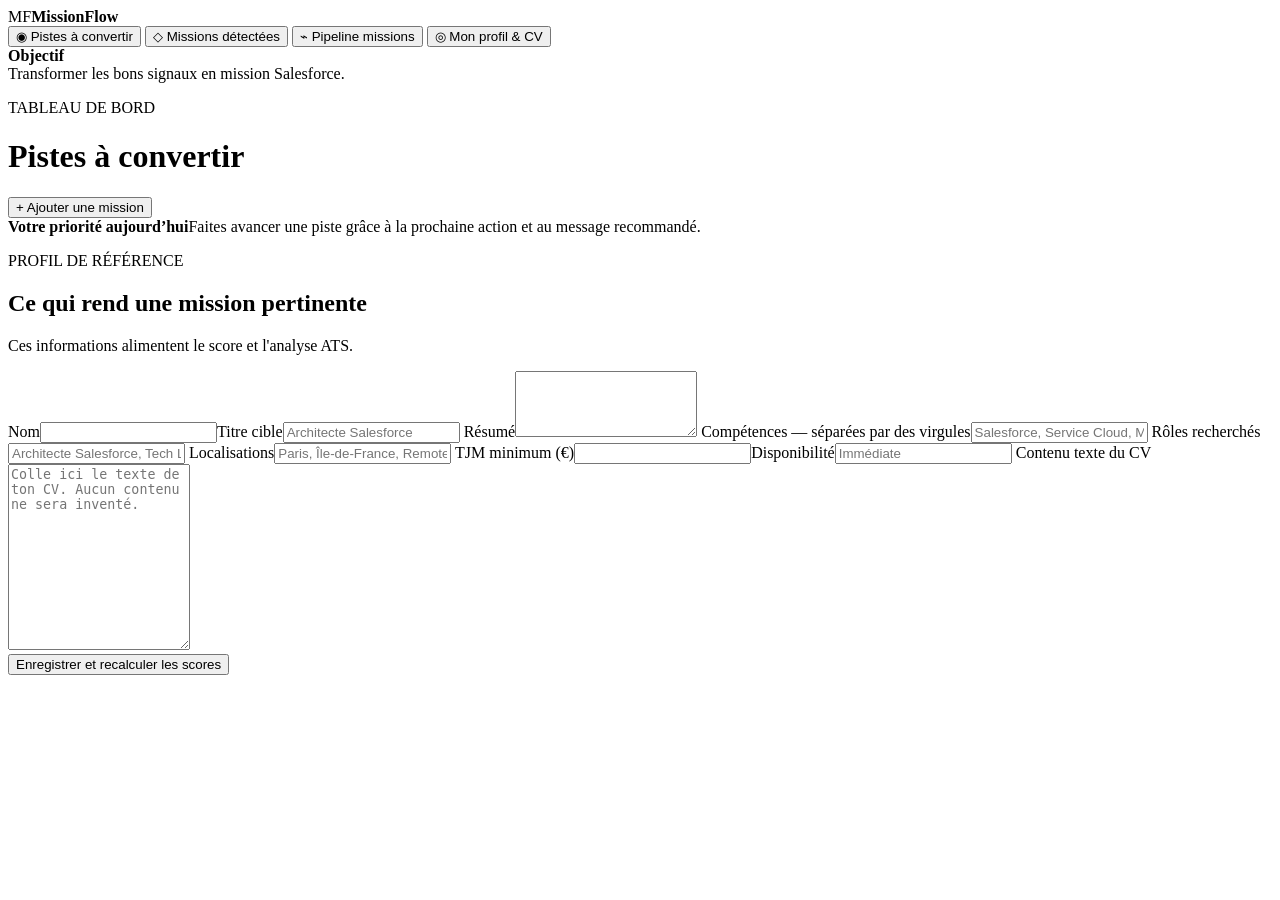
==== app/static/index.html @ 4545c94c "Hide mission action on lead view" ====
<!doctype html>
<html lang="fr">
<head>
  <meta charset="utf-8">
  <meta name="viewport" content="width=device-width, initial-scale=1">
  <title>MissionFlow — CRM de recherche de mission</title>
  <link rel="stylesheet" href="/static/styles.css">
  <link rel="stylesheet" href="/static/leads.css">
</head>
<body>
  <aside>
    <div class="brand"><span>MF</span><strong>MissionFlow</strong></div>
    <nav>
      <button class="nav active" data-view="leads">◉ <span>Pistes à convertir</span></button>
      <button class="nav" data-view="opportunities">◇ <span>Missions détectées</span></button>
      <button class="nav" data-view="pipeline">⌁ <span>Pipeline missions</span></button>
      <button class="nav" data-view="profile">◎ <span>Mon profil & CV</span></button>
    </nav>
    <div class="aside-note"><b>Objectif</b><br>Transformer les bons signaux en mission Salesforce.</div>
  </aside>
  <main>
    <header>
      <div><p class="eyebrow">TABLEAU DE BORD</p><h1 id="page-title">Pistes à convertir</h1></div>
      <button class="primary hidden" id="open-modal">+ Ajouter une mission</button>
    </header>
    <section id="stats" class="stats"></section>
    <section id="pipeline-view" class="view hidden"><div id="kanban" class="kanban"></div></section>
    <section id="opportunities-view" class="view hidden"><div id="mission-list" class="mission-list"></div></section>
    <section id="leads-view" class="view"><div class="panel lead-intro"><b>Votre priorité aujourd’hui</b><span>Faites avancer une piste grâce à la prochaine action et au message recommandé.</span></div><div id="lead-list" class="mission-list"></div></section>
    <section id="profile-view" class="view hidden">
      <form id="profile-form" class="panel profile-grid">
        <div class="full"><p class="eyebrow">PROFIL DE RÉFÉRENCE</p><h2>Ce qui rend une mission pertinente</h2><p class="muted">Ces informations alimentent le score et l'analyse ATS.</p></div>
        <label>Nom<input name="name" required></label><label>Titre cible<input name="title" placeholder="Architecte Salesforce"></label>
        <label class="full">Résumé<textarea name="summary" rows="4"></textarea></label>
        <label class="full">Compétences — séparées par des virgules<input name="skills" placeholder="Salesforce, Service Cloud, MuleSoft, Architecture"></label>
        <label>Rôles recherchés<input name="preferred_roles" placeholder="Architecte Salesforce, Tech Lead"></label>
        <label>Localisations<input name="preferred_locations" placeholder="Paris, Île-de-France, Remote"></label>
        <label>TJM minimum (€)<input name="minimum_daily_rate" type="number"></label><label>Disponibilité<input name="availability" placeholder="Immédiate"></label>
        <label class="full">Contenu texte du CV<textarea name="cv_text" rows="12" placeholder="Colle ici le texte de ton CV. Aucun contenu ne sera inventé."></textarea></label>
        <div class="full"><button class="primary" type="submit">Enregistrer et recalculer les scores</button></div>
      </form>
    </section>
  </main>

  <dialog id="mission-modal">
    <form id="mission-form" method="dialog">
      <div class="modal-head"><div><p class="eyebrow">NOUVELLE OPPORTUNITÉ</p><h2>Ajouter une mission</h2></div><button class="icon" value="cancel">×</button></div>
      <label>Intitulé<input name="title" required placeholder="Architecte Salesforce"></label>
      <label>Entreprise / intermédiaire<input name="company"></label>
      <div class="row"><label>Localisation<input name="location" placeholder="Paris"></label><label>Mode<input name="work_mode" placeholder="Hybride"></label></div>
      <label>TJM proposé (€)<input name="daily_rate" type="number"></label>
      <label>Lien source<input name="source_url" type="url"></label>
      <label>Description<textarea name="description" rows="9" required></textarea></label>
      <button class="primary wide" type="submit">Scorer cette mission</button>
    </form>
  </dialog>

  <dialog id="ats-modal"><div id="ats-content"></div></dialog>
  <dialog id="coach-modal"><div id="coach-content"></div></dialog>
  <div id="toast"></div>
  <script src="/static/app.js"></script>
</body>
</html>
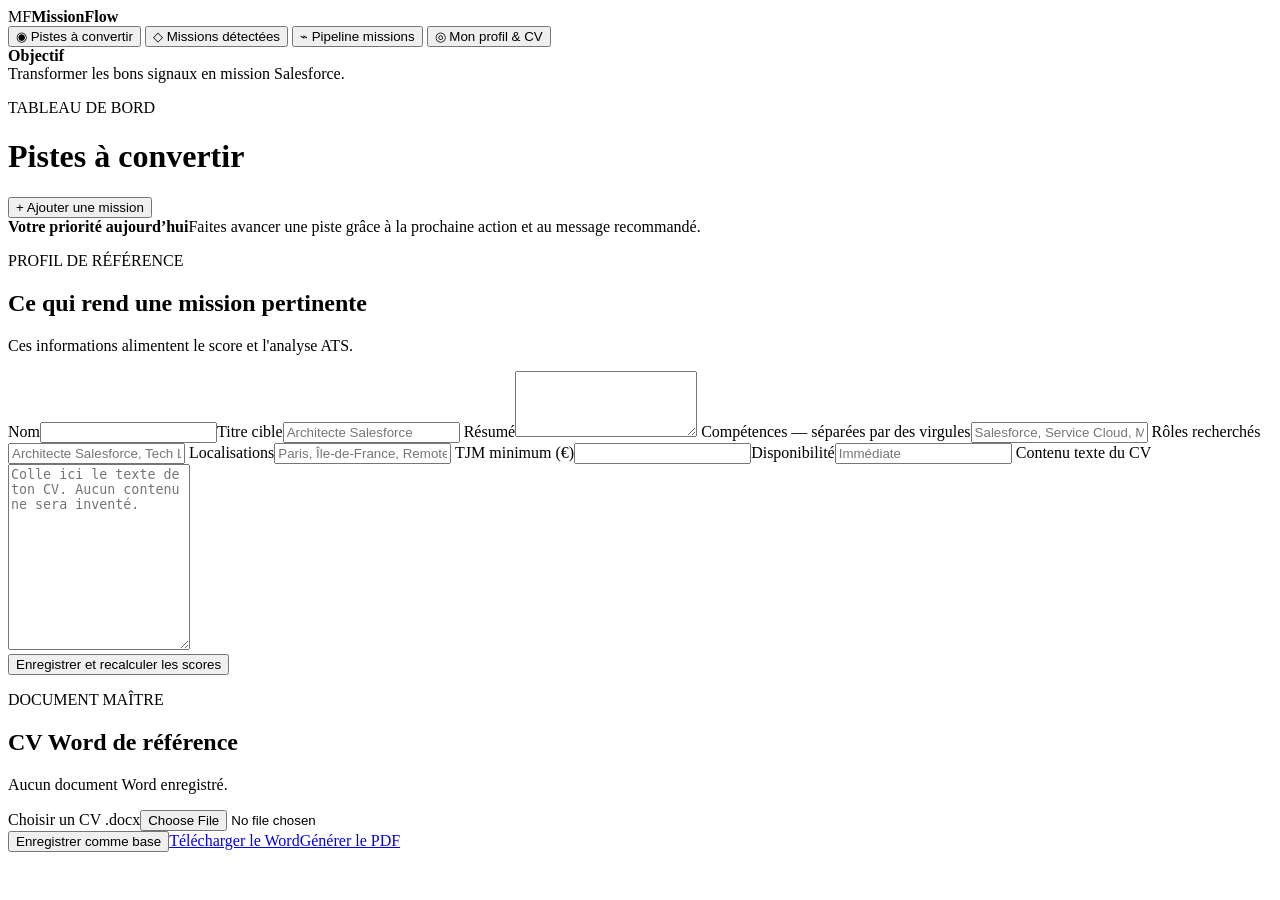
==== commit f0097174: "Add private base CV and PDF export" ====
--- a/app/static/index.html
+++ b/app/static/index.html
@@ -6,6 +6,7 @@
   <title>MissionFlow — CRM de recherche de mission</title>
   <link rel="stylesheet" href="/static/styles.css">
   <link rel="stylesheet" href="/static/leads.css">
+  <link rel="stylesheet" href="/static/cv.css">
 </head>
 <body>
   <aside>
@@ -39,6 +40,11 @@
         <label class="full">Contenu texte du CV<textarea name="cv_text" rows="12" placeholder="Colle ici le texte de ton CV. Aucun contenu ne sera inventé."></textarea></label>
         <div class="full"><button class="primary" type="submit">Enregistrer et recalculer les scores</button></div>
       </form>
+      <section class="panel cv-reference">
+        <div><p class="eyebrow">DOCUMENT MAÎTRE</p><h2>CV Word de référence</h2><p class="muted" id="cv-reference-status">Aucun document Word enregistré.</p></div>
+        <label class="cv-upload">Choisir un CV .docx<input id="cv-file" type="file" accept=".docx,application/vnd.openxmlformats-officedocument.wordprocessingml.document"></label>
+        <div class="cv-actions"><button class="primary" id="upload-cv" type="button">Enregistrer comme base</button><a class="text-button hidden" id="download-word" href="/api/profile/cv/word">Télécharger le Word</a><a class="primary hidden" id="download-pdf" href="/api/profile/cv/pdf">Générer le PDF</a></div>
+      </section>
     </section>
   </main>
 
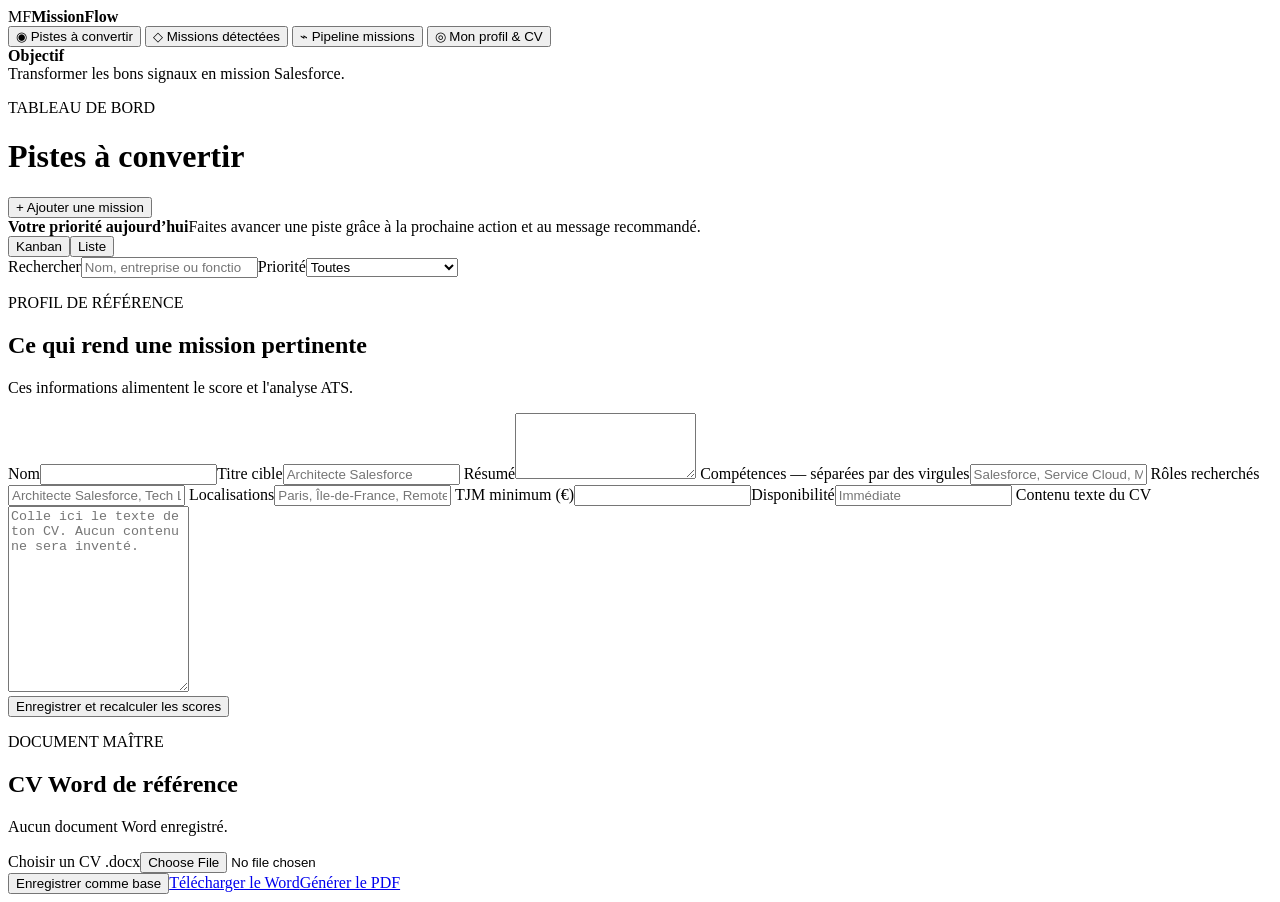
==== commit 1ad0d411: "Add lead Kanban workflow" ====
--- a/app/static/index.html
+++ b/app/static/index.html
@@ -27,7 +27,12 @@
     <section id="stats" class="stats"></section>
     <section id="pipeline-view" class="view hidden"><div id="kanban" class="kanban"></div></section>
     <section id="opportunities-view" class="view hidden"><div id="mission-list" class="mission-list"></div></section>
-    <section id="leads-view" class="view"><div class="panel lead-intro"><b>Votre priorité aujourd’hui</b><span>Faites avancer une piste grâce à la prochaine action et au message recommandé.</span></div><div id="lead-list" class="mission-list"></div></section>
+    <section id="leads-view" class="view">
+      <div class="panel lead-intro"><div><b>Votre priorité aujourd’hui</b><span>Faites avancer une piste grâce à la prochaine action et au message recommandé.</span></div><div class="lead-view-switch" role="group" aria-label="Affichage des pistes"><button class="view-toggle active" data-lead-layout="kanban">Kanban</button><button class="view-toggle" data-lead-layout="list">Liste</button></div></div>
+      <div class="lead-filters"><label>Rechercher<input id="lead-search" type="search" placeholder="Nom, entreprise ou fonction"></label><label>Priorité<select id="lead-priority"><option value="all">Toutes</option><option value="high">Haute — 75 et plus</option><option value="medium">Moyenne — 50 à 74</option><option value="low">Faible — moins de 50</option></select></label></div>
+      <div id="lead-kanban" class="lead-kanban"></div>
+      <div id="lead-list" class="mission-list hidden"></div>
+    </section>
     <section id="profile-view" class="view hidden">
       <form id="profile-form" class="panel profile-grid">
         <div class="full"><p class="eyebrow">PROFIL DE RÉFÉRENCE</p><h2>Ce qui rend une mission pertinente</h2><p class="muted">Ces informations alimentent le score et l'analyse ATS.</p></div>
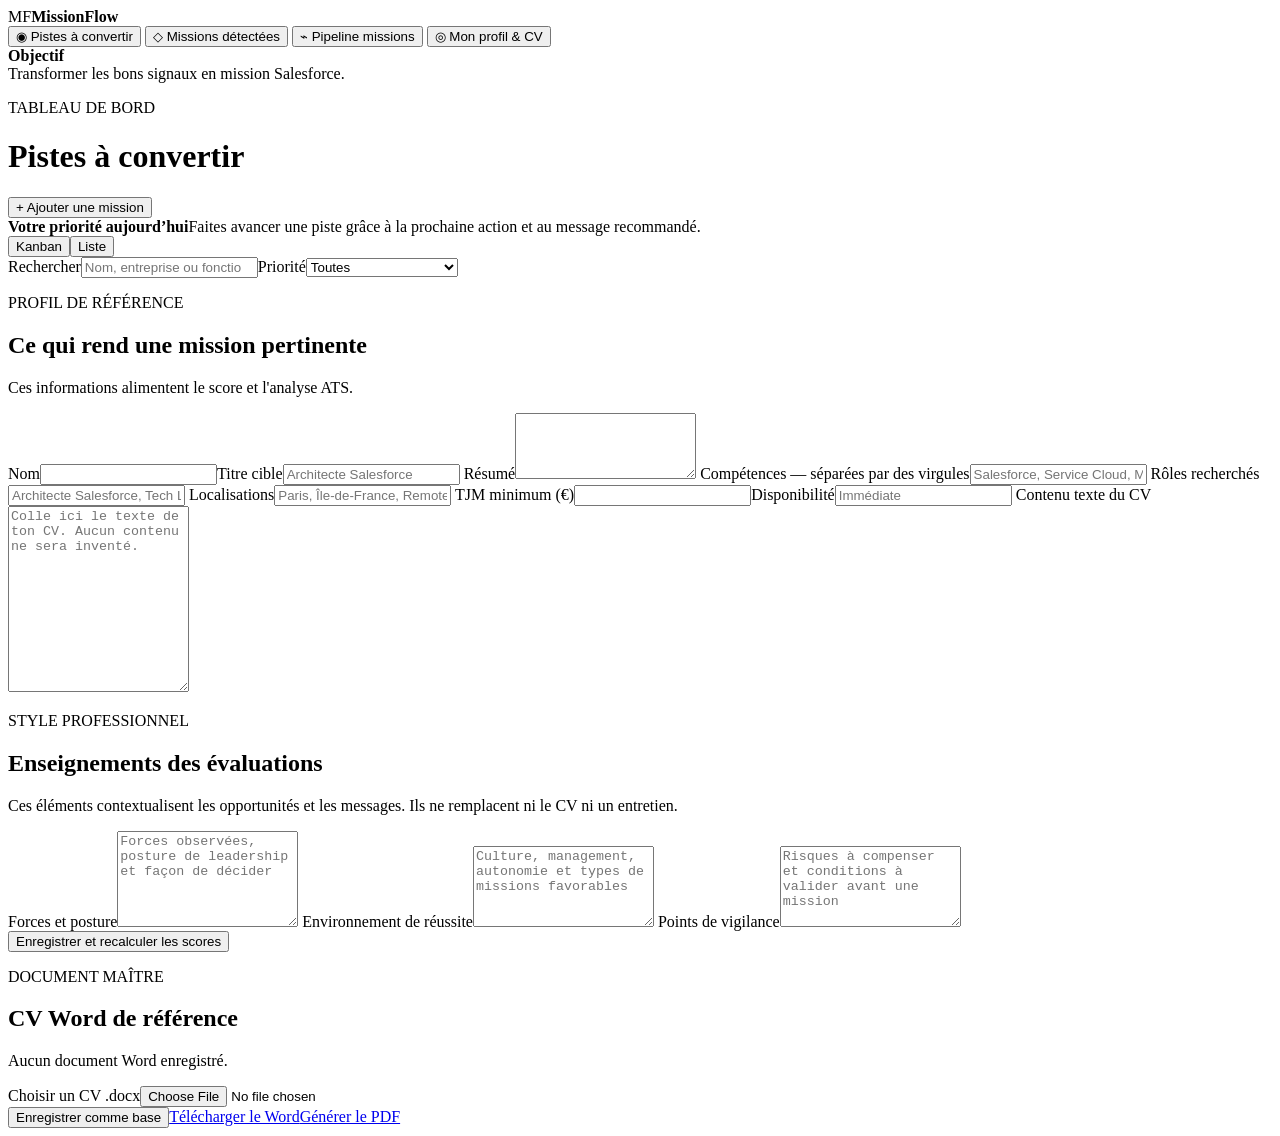
==== commit 555a89ce: "Enrich candidate profile with assessment insights" ====
--- a/app/static/index.html
+++ b/app/static/index.html
@@ -43,6 +43,10 @@
         <label>Localisations<input name="preferred_locations" placeholder="Paris, Île-de-France, Remote"></label>
         <label>TJM minimum (€)<input name="minimum_daily_rate" type="number"></label><label>Disponibilité<input name="availability" placeholder="Immédiate"></label>
         <label class="full">Contenu texte du CV<textarea name="cv_text" rows="12" placeholder="Colle ici le texte de ton CV. Aucun contenu ne sera inventé."></textarea></label>
+        <div class="full"><p class="eyebrow">STYLE PROFESSIONNEL</p><h2>Enseignements des évaluations</h2><p class="muted">Ces éléments contextualisent les opportunités et les messages. Ils ne remplacent ni le CV ni un entretien.</p></div>
+        <label class="full">Forces et posture<textarea name="soft_skill_profile" rows="6" placeholder="Forces observées, posture de leadership et façon de décider"></textarea></label>
+        <label class="full">Environnement de réussite<textarea name="work_preferences" rows="5" placeholder="Culture, management, autonomie et types de missions favorables"></textarea></label>
+        <label class="full">Points de vigilance<textarea name="development_points" rows="5" placeholder="Risques à compenser et conditions à valider avant une mission"></textarea></label>
         <div class="full"><button class="primary" type="submit">Enregistrer et recalculer les scores</button></div>
       </form>
       <section class="panel cv-reference">
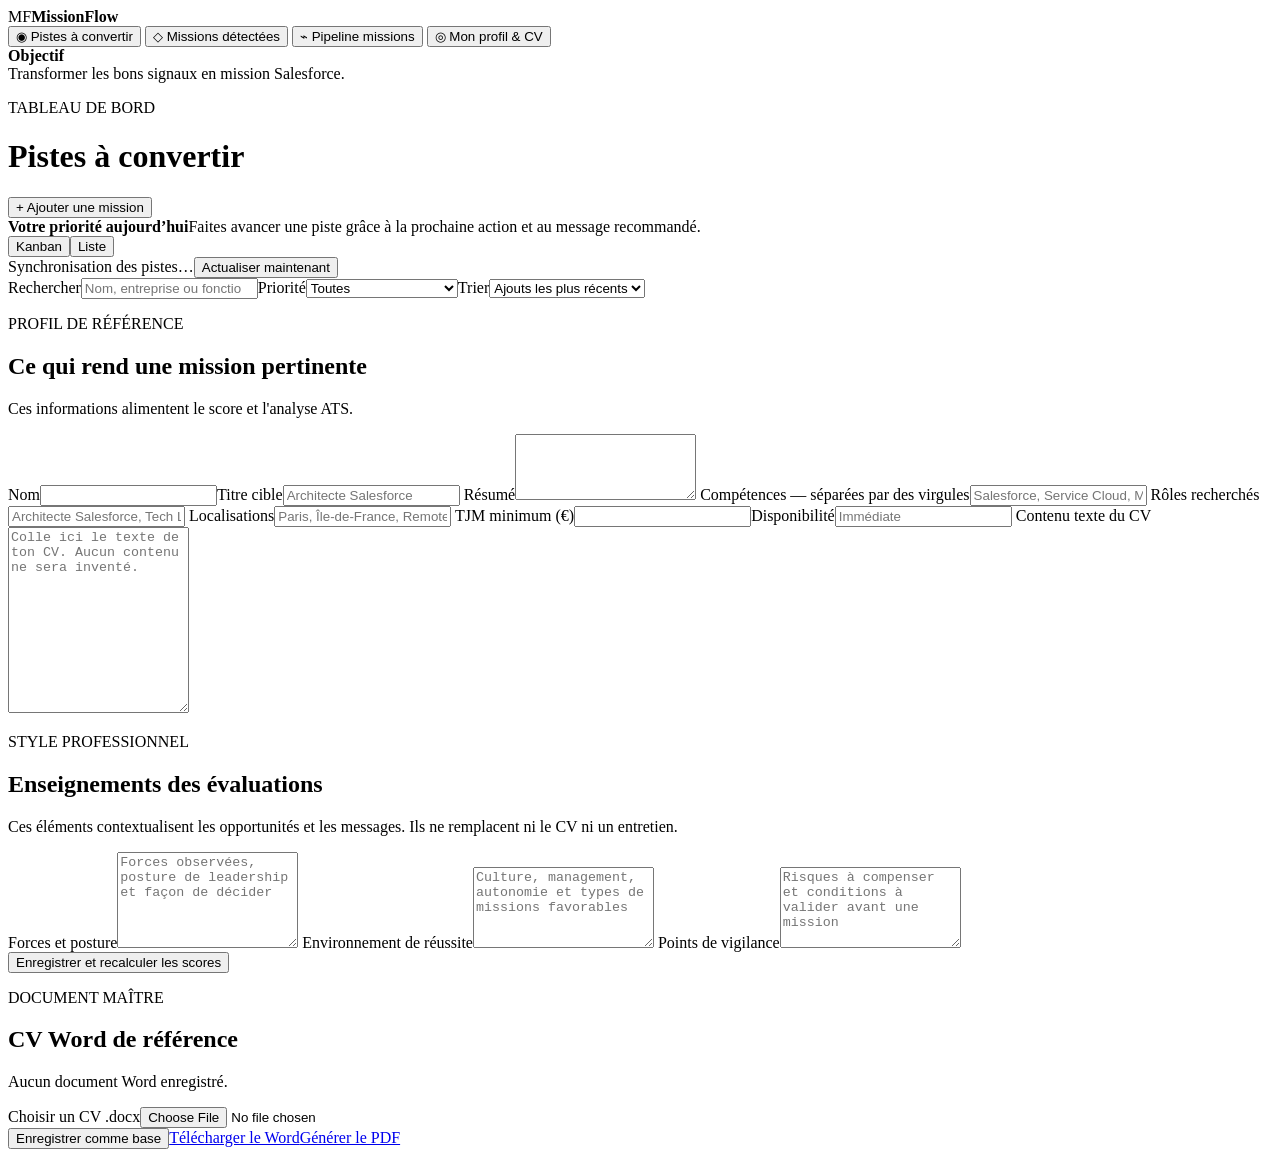
==== commit 727c2ae9: "Show newly imported leads immediately" ====
--- a/app/static/index.html
+++ b/app/static/index.html
@@ -6,6 +6,7 @@
   <title>MissionFlow — CRM de recherche de mission</title>
   <link rel="stylesheet" href="/static/styles.css">
   <link rel="stylesheet" href="/static/leads.css">
+  <link rel="stylesheet" href="/static/leads-sync.css">
   <link rel="stylesheet" href="/static/cv.css">
 </head>
 <body>
@@ -29,7 +30,8 @@
     <section id="opportunities-view" class="view hidden"><div id="mission-list" class="mission-list"></div></section>
     <section id="leads-view" class="view">
       <div class="panel lead-intro"><div><b>Votre priorité aujourd’hui</b><span>Faites avancer une piste grâce à la prochaine action et au message recommandé.</span></div><div class="lead-view-switch" role="group" aria-label="Affichage des pistes"><button class="view-toggle active" data-lead-layout="kanban">Kanban</button><button class="view-toggle" data-lead-layout="list">Liste</button></div></div>
-      <div class="lead-filters"><label>Rechercher<input id="lead-search" type="search" placeholder="Nom, entreprise ou fonction"></label><label>Priorité<select id="lead-priority"><option value="all">Toutes</option><option value="high">Haute — 75 et plus</option><option value="medium">Moyenne — 50 à 74</option><option value="low">Faible — moins de 50</option></select></label></div>
+      <div class="lead-sync"><span id="lead-sync-status">Synchronisation des pistes…</span><button class="text-button" id="refresh-leads" type="button">Actualiser maintenant</button></div>
+      <div class="lead-filters"><label>Rechercher<input id="lead-search" type="search" placeholder="Nom, entreprise ou fonction"></label><label>Priorité<select id="lead-priority"><option value="all">Toutes</option><option value="high">Haute — 75 et plus</option><option value="medium">Moyenne — 50 à 74</option><option value="low">Faible — moins de 50</option></select></label><label>Trier<select id="lead-sort"><option value="recent">Ajouts les plus récents</option><option value="score">Meilleur score</option></select></label></div>
       <div id="lead-kanban" class="lead-kanban"></div>
       <div id="lead-list" class="mission-list hidden"></div>
     </section>
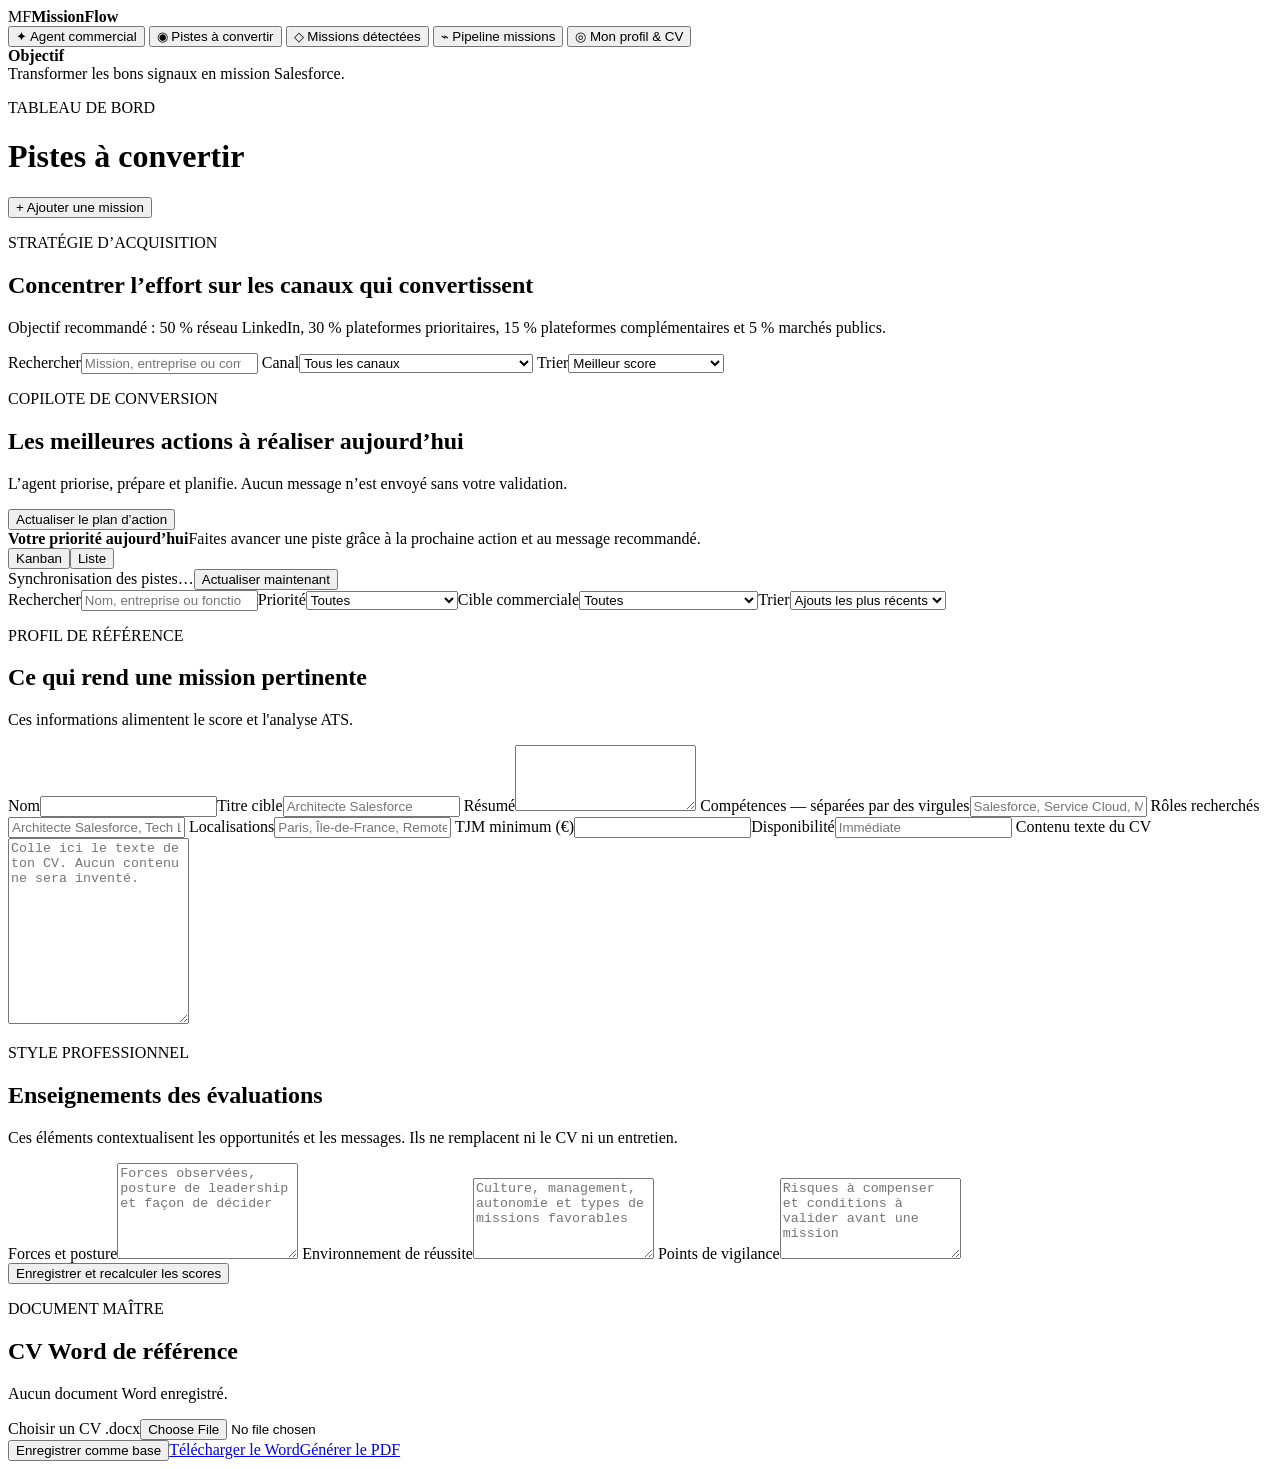
==== commit 490912c0: "Enhance CRM sourcing and lead conversion" ====
--- a/app/static/index.html
+++ b/app/static/index.html
@@ -6,13 +6,17 @@
   <title>MissionFlow — CRM de recherche de mission</title>
   <link rel="stylesheet" href="/static/styles.css">
   <link rel="stylesheet" href="/static/leads.css">
+  <link rel="stylesheet" href="/static/lead-conversion.css?v=20260916">
   <link rel="stylesheet" href="/static/leads-sync.css">
   <link rel="stylesheet" href="/static/cv.css">
+  <link rel="stylesheet" href="/static/mission-links.css?v=20260912">
+  <link rel="stylesheet" href="/static/sourcing-strategy.css?v=20260929">
 </head>
 <body>
   <aside>
     <div class="brand"><span>MF</span><strong>MissionFlow</strong></div>
     <nav>
+      <button class="nav" data-view="sales-agent">✦ <span>Agent commercial</span></button>
       <button class="nav active" data-view="leads">◉ <span>Pistes à convertir</span></button>
       <button class="nav" data-view="opportunities">◇ <span>Missions détectées</span></button>
       <button class="nav" data-view="pipeline">⌁ <span>Pipeline missions</span></button>
@@ -27,11 +31,30 @@
     </header>
     <section id="stats" class="stats"></section>
     <section id="pipeline-view" class="view hidden"><div id="kanban" class="kanban"></div></section>
-    <section id="opportunities-view" class="view hidden"><div id="mission-list" class="mission-list"></div></section>
+    <section id="opportunities-view" class="view hidden">
+      <div class="panel sourcing-panel">
+        <div class="sourcing-heading"><div><p class="eyebrow">STRATÉGIE D’ACQUISITION</p><h2>Concentrer l’effort sur les canaux qui convertissent</h2><p class="muted">Objectif recommandé : 50 % réseau LinkedIn, 30 % plateformes prioritaires, 15 % plateformes complémentaires et 5 % marchés publics.</p></div></div>
+        <div id="channel-strategy" class="channel-strategy"></div>
+        <div class="mission-filters">
+          <label>Rechercher<input id="mission-search" type="search" placeholder="Mission, entreprise ou compétence"></label>
+          <label>Canal<select id="mission-channel"><option value="all">Tous les canaux</option><option value="linkedin">Réseau LinkedIn</option><option value="priority">Free-Work / Freelance-Informatique</option><option value="specialist">LeHibou / Malt / Comet et autres</option><option value="public">Marchés publics</option><option value="other">Direct / autre source</option></select></label>
+          <label>Trier<select id="mission-sort"><option value="score">Meilleur score</option><option value="recent">Ajouts les plus récents</option><option value="rate">TJM le plus élevé</option></select></label>
+        </div>
+      </div>
+      <div id="mission-list" class="mission-list"></div>
+    </section>
+    <section id="sales-agent-view" class="view hidden">
+      <div class="agent-hero panel">
+        <div><p class="eyebrow">COPILOTE DE CONVERSION</p><h2>Les meilleures actions à réaliser aujourd’hui</h2><p class="muted">L’agent priorise, prépare et planifie. Aucun message n’est envoyé sans votre validation.</p></div>
+        <button class="primary" id="run-sales-agent" type="button">Actualiser le plan d’action</button>
+      </div>
+      <div id="sales-agent-status" class="agent-status"></div>
+      <div id="sales-agent-actions" class="agent-actions"></div>
+    </section>
     <section id="leads-view" class="view">
       <div class="panel lead-intro"><div><b>Votre priorité aujourd’hui</b><span>Faites avancer une piste grâce à la prochaine action et au message recommandé.</span></div><div class="lead-view-switch" role="group" aria-label="Affichage des pistes"><button class="view-toggle active" data-lead-layout="kanban">Kanban</button><button class="view-toggle" data-lead-layout="list">Liste</button></div></div>
       <div class="lead-sync"><span id="lead-sync-status">Synchronisation des pistes…</span><button class="text-button" id="refresh-leads" type="button">Actualiser maintenant</button></div>
-      <div class="lead-filters"><label>Rechercher<input id="lead-search" type="search" placeholder="Nom, entreprise ou fonction"></label><label>Priorité<select id="lead-priority"><option value="all">Toutes</option><option value="high">Haute — 75 et plus</option><option value="medium">Moyenne — 50 à 74</option><option value="low">Faible — moins de 50</option></select></label><label>Trier<select id="lead-sort"><option value="recent">Ajouts les plus récents</option><option value="score">Meilleur score</option></select></label></div>
+      <div class="lead-filters"><label>Rechercher<input id="lead-search" type="search" placeholder="Nom, entreprise ou fonction"></label><label>Priorité<select id="lead-priority"><option value="all">Toutes</option><option value="high">Haute — 75 et plus</option><option value="medium">Moyenne — 50 à 74</option><option value="low">Faible — moins de 50</option></select></label><label>Cible commerciale<select id="lead-persona"><option value="all">Toutes</option><option value="apporteur">Apporteurs de missions</option><option value="decideur">Décideurs CRM/SI</option><option value="dirigeant">Dirigeants de cabinet/ESN</option><option value="other">À qualifier</option></select></label><label>Trier<select id="lead-sort"><option value="recent">Ajouts les plus récents</option><option value="score">Meilleur score</option></select></label></div>
       <div id="lead-kanban" class="lead-kanban"></div>
       <div id="lead-list" class="mission-list hidden"></div>
     </section>
@@ -75,6 +98,6 @@
   <dialog id="ats-modal"><div id="ats-content"></div></dialog>
   <dialog id="coach-modal"><div id="coach-content"></div></dialog>
   <div id="toast"></div>
-  <script src="/static/app.js"></script>
+  <script src="/static/app.js?v=20260916-agent"></script>
 </body>
 </html>
